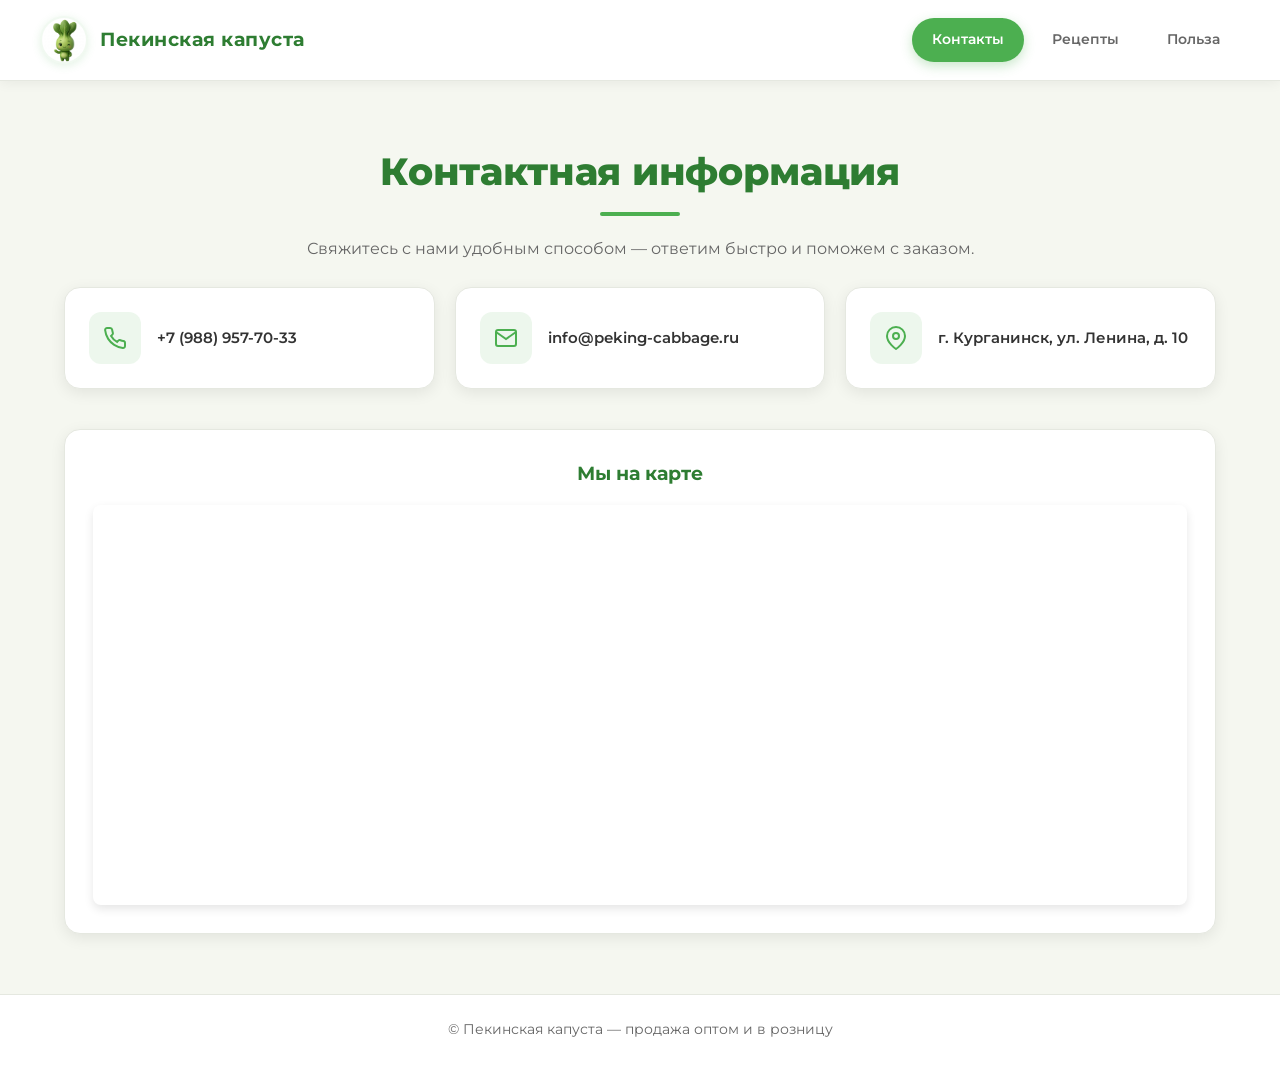
==== contacts.html @ 6d636953 "new everything(almost) :D" ====
<!DOCTYPE html>
<html lang="ru">

<head>
    <meta charset="UTF-8">
    <meta name="viewport" content="width=device-width, initial-scale=1.0">
    <title>Контакты — Пекинская капуста</title>
    <link href="https://fonts.googleapis.com/css2?family=Montserrat:wght@400;500;600;700&display=swap" rel="stylesheet">
    <link rel="stylesheet" href="stylew.css">
</head>

<body>
    <header>
        <div class="header-content">
            <div class="logo">
                <img src="mascot.jpg" alt="Маскот" class="logo-icon">
                <h1>Пекинская капуста</h1>
            </div>
            <nav>
                <a href="contacts.html" class="active">Контакты</a>
                <a href="recipes.html">Рецепты</a>
                <a href="benefits.html">Польза</a>
            </nav>
        </div>
    </header>

    <main>
        <section id="contact" class="contact-section">
            <h2>Контактная информация</h2>
            <p class="subtitle">Свяжитесь с нами удобным способом — ответим быстро и поможем с заказом.</p>

            <div class="contact-cards">
                <div class="contact-card">
                    <svg class="icon" viewBox="0 0 24 24" fill="none" stroke="currentColor" stroke-width="2">
                        <path d="M22 16.92v3a2 2 0 0 1-2.18 2 19.79 19.79 0 0 1-8.63-3.07 19.5 19.5 0 0 1-6-6 19.79 19.79 0 0 1-3.07-8.67A2 2 0 0 1 4.11 2h3a2 2 0 0 1 2 1.72c.127.96.361 1.903.7 2.81a2 2 0 0 1-.45 2.11L8.09 9.91a16 16 0 0 0 6 6l1.27-1.27a2 2 0 0 1 2.11-.45c.907.339 1.85.573 2.81.7A2 2 0 0 1 22 16.92z" />
                    </svg>
                    <a href="tel:+79889577033">+7 (988) 957-70-33</a>
                </div>

                <div class="contact-card">
                    <svg class="icon" viewBox="0 0 24 24" fill="none" stroke="currentColor" stroke-width="2">
                        <path d="M4 4h16c1.1 0 2 .9 2 2v12c0 1.1-.9 2-2 2H4c-1.1 0-2-.9-2-2V6c0-1.1.9-2 2-2z" />
                        <polyline points="22,6 12,13 2,6" />
                    </svg>
                    <a href="mailto:info@peking-cabbage.ru">info@peking-cabbage.ru</a>
                </div>

                <div class="contact-card">
                    <svg class="icon" viewBox="0 0 24 24" fill="none" stroke="currentColor" stroke-width="2">
                        <path d="M21 10c0 7-9 13-9 13s-9-6-9-13a9 9 0 0 1 18 0z" />
                        <circle cx="12" cy="10" r="3" />
                    </svg>
                    <span>г. Курганинск, ул. Ленина, д. 10</span>
                </div>
            </div>

            <div class="map-container">
                <h3>Мы на карте</h3>
                <iframe src="https://yandex.ru/map-widget/v1/?ll=44.884545%2C40.588839&z=16&pt=44.884545%2C40.588839"
                    width="100%" height="400" frameborder="0" allowfullscreen="true"
                    style="border:0; border-radius: 8px; box-shadow: 0 4px 10px rgba(0,0,0,0.1);"
                    loading="lazy"></iframe>
            </div>
        </section>
    </main>

    <footer>
        <p>© Пекинская капуста — продажа оптом и в розницу</p>
    </footer>
</body>

</html>
---- stylew.css ----
/* ============================================================
   БАЗОВЫЕ СТИЛИ — СВЕТЛАЯ ТЕМА
   ============================================================ */
:root {
    --primary: #4CAF50;
    --primary-dark: #2e7d32;
    --primary-light: #81C784;
    --bg: #f5f7f0;
    --bg-darker: #ffffff;
    --card-bg: #ffffff;
    --card-bg-hover: #f9fbf5;
    --text: #333333;
    --text-light: #666666;
    --border: #e5e8e0;
    --shadow: 0 4px 15px rgba(0, 0, 0, 0.08);
    --shadow-hover: 0 12px 32px rgba(76, 175, 80, 0.15);
    --radius: 16px;
    --radius-sm: 12px;
    --transition: 0.3s ease;
}

* {
    box-sizing: border-box;
    margin: 0;
    padding: 0;
}

html {
    scroll-behavior: smooth;
}

body {
    font-family: 'Montserrat', sans-serif;
    background: var(--bg);
    color: var(--text);
    line-height: 1.6;
    min-height: 100vh;
    display: flex;
    flex-direction: column;
}

/* ========== ШАПКА ========== */
header {
    background: var(--bg-darker);
    color: var(--text);
    padding: 16px 24px;
    text-align: left;
    box-shadow: 0 2px 12px rgba(0, 0, 0, 0.06);
    border-bottom: 1px solid var(--border);
    position: sticky;
    top: 0;
    z-index: 100;
    overflow: visible;
}

header::before {
    display: none;
}

.header-content {
    position: relative;
    z-index: 1;
    max-width: 1200px;
    margin: 0 auto;
    display: flex;
    align-items: center;
    justify-content: space-between;
    gap: 20px;
    flex-wrap: wrap;
}

.header-content > p {
    display: none;
}

.logo {
    display: flex;
    align-items: center;
    justify-content: flex-start;
    gap: 12px;
    margin-bottom: 0;
    flex: 0 0 auto;
}

.logo-icon {
    width: 48px;
    height: 48px;
    object-fit: cover;
    border-radius: 50%;
    flex-shrink: 0;
    display: block;
    background: rgba(76, 175, 80, 0.08);
    padding: 2px;
    box-shadow: 0 2px 8px rgba(76, 175, 80, 0.15);
}

header h1 {
    font-size: 1.2rem;
    font-weight: 700;
    letter-spacing: 0.5px;
    color: var(--primary-dark);
    line-height: 1.2;
}

nav {
    display: flex;
    gap: 8px;
    justify-content: flex-end;
    flex-wrap: wrap;
}

nav a {
    color: var(--text-light);
    text-decoration: none;
    font-weight: 600;
    font-size: 0.9rem;
    padding: 10px 20px;
    border-radius: 30px;
    background: transparent;
    transition: var(--transition);
}

nav a:hover {
    background: var(--bg);
    color: var(--primary-dark);
}

nav a.active {
    color: #ffffff;
    background: var(--primary);
    box-shadow: 0 4px 12px rgba(76, 175, 80, 0.3);
}

nav a.active:hover {
    color: #ffffff;
    background: var(--primary-dark);
}

/* ========== ОСНОВНОЙ КОНТЕНТ ========== */
main {
    flex: 1;
    background: var(--bg);
}

section {
    max-width: 1200px;
    margin: 0 auto;
    padding: 60px 24px;
    background: transparent;
    border-radius: 0;
    box-shadow: none;
    width: 100%;
}

h2 {
    text-align: center;
    color: var(--primary-dark);
    margin-bottom: 20px;
    font-size: clamp(1.6rem, 3.5vw, 2.4rem);
    font-weight: 800;
    letter-spacing: -0.3px;
    position: relative;
}

h2::after {
    content: "";
    display: block;
    width: 80px;
    height: 4px;
    background: var(--primary);
    margin: 10px auto 0;
    border-radius: 2px;
}

.subtitle {
    text-align: center;
    color: var(--text-light);
    margin-bottom: 25px;
}

/* ========== КОНТАКТЫ ========== */
.contact-cards {
    display: grid;
    grid-template-columns: repeat(auto-fit, minmax(280px, 1fr));
    gap: 20px;
    margin-bottom: 40px;
}

.contact-card {
    display: flex;
    align-items: center;
    gap: 16px;
    padding: 24px;
    background: var(--card-bg);
    border: 1px solid var(--border);
    border-radius: var(--radius);
    box-shadow: var(--shadow);
    transition: var(--transition);
    min-width: auto;
    flex: initial;
}

.contact-card:hover {
    background: var(--card-bg);
    border-color: var(--primary);
    transform: translateY(-4px);
    box-shadow: var(--shadow-hover);
}

.icon {
    width: 52px;
    height: 52px;
    padding: 14px;
    box-sizing: border-box;
    color: var(--primary);
    background: rgba(76, 175, 80, 0.1);
    border-radius: var(--radius-sm);
    flex-shrink: 0;
}

.contact-card a {
    color: var(--text);
    text-decoration: none;
    transition: var(--transition);
    font-weight: 600;
    font-size: 0.95rem;
    word-break: break-word;
}

.contact-card a:hover {
    color: var(--primary-dark);
    text-decoration: none;
}

.contact-card span {
    color: var(--text);
    font-weight: 600;
    font-size: 0.95rem;
    word-break: break-word;
}

/* ========== КАРТА ========== */
.map-container {
    background: var(--card-bg);
    border: 1px solid var(--border);
    border-radius: var(--radius);
    padding: 28px;
    margin-top: 20px;
    box-shadow: var(--shadow);
}

.map-container h3 {
    font-size: 1.2rem;
    font-weight: 700;
    color: var(--primary-dark);
    margin: 0 0 16px;
    text-align: center;
}

.map-container iframe {
    display: block;
    border-radius: var(--radius-sm);
    box-shadow: 0 8px 24px rgba(0, 0, 0, 0.1);
}

/* ========== ЗАГРУЗКА ФАЙЛА ========== */
.file-upload {
    text-align: center;
    margin-bottom: 30px;
}

.file-label {
    display: inline-block;
    padding: 12px 30px;
    background: var(--primary);
    color: #ffffff;
    border-radius: 30px;
    font-weight: 700;
    cursor: pointer;
    transition: var(--transition);
    box-shadow: 0 4px 20px rgba(76, 175, 80, 0.3);
    text-decoration: none;
}

.file-label:hover {
    background: var(--primary-dark);
    transform: translateY(-2px);
    box-shadow: 0 8px 30px rgba(76, 175, 80, 0.4);
}

input[type="file"] {
    display: none;
}

/* ========== КАРТОЧКИ РЕЦЕПТОВ ========== */
#recipes-container {
    display: flex;
    flex-direction: column;
    gap: 20px;
    margin-top: 20px;
}

.recipe {
    background: var(--card-bg);
    border: 1px solid var(--border);
    border-radius: var(--radius);
    padding: 28px;
    box-shadow: var(--shadow);
    transition: var(--transition);
    animation: fadeInUp 0.6s ease both;
    width: 100%;
}

.recipe:hover {
    border-color: var(--primary);
    transform: translateY(-4px);
    box-shadow: var(--shadow-hover);
}

@keyframes fadeInUp {
    from {
        opacity: 0;
        transform: translateY(30px);
    }
    to {
        opacity: 1;
        transform: translateY(0);
    }
}

.recipe h1 {
    font-size: 1.4rem;
    color: var(--primary-dark);
    margin-bottom: 15px;
    padding-bottom: 10px;
    border-bottom: 2px solid var(--primary-light);
}

.recipe h2,
.recipe h3,
.recipe h4 {
    color: var(--primary-dark);
    margin-top: 1.2em;
    margin-bottom: 0.5em;
    font-size: 1.15rem;
}

.recipe p {
    margin-bottom: 10px;
    line-height: 1.7;
    color: var(--text);
}

.recipe ul,
.recipe ol {
    margin-left: 25px;
    margin-bottom: 15px;
    color: var(--text);
}

.recipe li {
    margin-bottom: 5px;
}

.recipe strong,
.recipe b {
    color: var(--primary-dark);
}

.recipe img {
    max-width: 100%;
    height: auto;
    border-radius: var(--radius-sm);
    margin: 15px 0;
    display: block;
    box-shadow: 0 8px 24px rgba(0, 0, 0, 0.1);
    transition: transform 0.3s ease;
}

.recipe img:hover {
    transform: scale(1.02);
}

/* ========== АККОРДЕОН РЕЦЕПТОВ ========== */
.recipe-header {
    cursor: pointer;
    user-select: none;
    position: relative;
    padding-right: 35px;
}

.recipe-header::after {
    content: '▼';
    position: absolute;
    right: 0;
    top: 50%;
    transform: translateY(-50%);
    font-size: 0.8em;
    transition: transform 0.3s ease;
    color: var(--primary);
}

.recipe.active .recipe-header::after {
    transform: translateY(-50%) rotate(180deg);
}

.recipe-content {
    max-height: 0;
    overflow: hidden;
    transition: max-height 1s ease;
}

.recipe.active .recipe-content {
    max-height: 2000px;
}

.recipe-header h1,
.recipe-header h2 {
    margin: 0;
    margin-bottom: 0;
}

.recipe-summary {
    font-size: 0.95em;
    color: var(--text-light);
    margin: 5px 0 0 0;
    line-height: 1.5;
    font-style: italic;
    transition: opacity 1s ease, max-height 1s ease;
    max-height: 100px;
    overflow: hidden;
}

.recipe.active .recipe-summary {
    display: none;
    opacity: 0;
    max-height: 0;
}

/* ========== ФУТЕР ========== */
footer {
    background: var(--bg-darker);
    color: var(--text-light);
    text-align: center;
    padding: 24px;
    margin-top: auto;
    border-top: 1px solid var(--border);
    font-size: 0.85rem;
}

/* ========== АДАПТИВНОСТЬ ========== */
@media (max-width: 768px) {
    header {
        padding: 14px 16px;
    }

    .header-content {
        flex-direction: column;
        gap: 12px;
    }

    .logo {
        justify-content: center;
    }

    header h1 {
        font-size: 1rem;
    }

    .logo-icon {
        font-size: 1.6rem;
    }

    nav {
        width: 100%;
        justify-content: center;
        flex-wrap: wrap;
    }

    nav a {
        padding: 8px 16px;
        font-size: 0.85rem;
    }

    section {
        padding: 40px 16px;
    }

    .contact-cards {
        grid-template-columns: 1fr;
    }

    .map-container {
        padding: 20px;
    }

    .recipe {
        padding: 22px 18px;
    }
}

@media (max-width: 480px) {
    .contact-card {
        padding: 20px;
    }
}

/* ============================================================
   СТРАНИЦА «ПОЛЬЗА» — СВЕТЛАЯ ТЕМА
   ============================================================ */

:root {
    --ddx-dark: #f5f7f0;
    --ddx-darker: #ffffff;
    --ddx-card: #ffffff;
    --ddx-card-hover: #f9fbf5;
    --ddx-accent: #4CAF50;
    --ddx-accent-hover: #2e7d32;
    --ddx-text: #333333;
    --ddx-text-muted: #666666;
    --ddx-border: #e5e8e0;
    --ddx-radius: 16px;
    --ddx-radius-sm: 12px;
    --ddx-transition: 0.3s ease;
}

.benefits-page {
    background: var(--ddx-dark);
    color: var(--ddx-text);
    font-family: 'Montserrat', sans-serif;
    min-height: 100vh;
    display: flex;
    flex-direction: column;
}

.benefits-page main {
    flex: 1;
}

/* ---- Шапка ---- */
.benefits-page .site-header {
    background: var(--ddx-darker);
    padding: 16px 24px;
    position: sticky;
    top: 0;
    z-index: 100;
    border-bottom: 1px solid var(--ddx-border);
    box-shadow: 0 2px 12px rgba(0, 0, 0, 0.06);
}

.benefits-page .site-header::before {
    display: none;
}

.benefits-page .header-content {
    max-width: 1200px;
    margin: 0 auto;
    display: flex;
    align-items: center;
    justify-content: space-between;
    gap: 20px;
}

.benefits-page .logo {
    display: flex;
    align-items: center;
    gap: 12px;
    text-decoration: none;
    color: var(--primary-dark);
    font-weight: 700;
    font-size: 1.2rem;
}

.benefits-page .logo-icon {
    font-size: 2rem;
}

.benefits-page .logo-text {
    letter-spacing: 0.5px;
    color: var(--primary-dark);
}

.benefits-page .main-nav {
    display: flex;
    gap: 8px;
}

.benefits-page .main-nav a {
    color: var(--ddx-text-muted);
    text-decoration: none;
    font-weight: 600;
    font-size: 0.9rem;
    padding: 10px 20px;
    border-radius: 30px;
    transition: var(--ddx-transition);
    background: transparent;
}

.benefits-page .main-nav a:hover {
    color: var(--primary-dark);
    background: var(--ddx-dark);
}

.benefits-page .main-nav a.active {
    color: #ffffff;
    background: var(--ddx-accent);
}

/* ---- Hero ---- */
.benefits-hero {
    background: linear-gradient(135deg, #ffffff 0%, #eef6ea 100%);
    padding: 80px 24px 60px;
    text-align: center;
    position: relative;
    overflow: hidden;
}

.benefits-hero::before {
    content: "";
    position: absolute;
    top: -50%;
    left: -50%;
    width: 200%;
    height: 200%;
    background: radial-gradient(circle, rgba(76, 175, 80, 0.07) 1px, transparent 1px);
    background-size: 50px 50px;
    pointer-events: none;
}

.hero-content {
    position: relative;
    z-index: 1;
    max-width: 800px;
    margin: 0 auto;
}

.hero-badge {
    display: inline-block;
    background: rgba(76, 175, 80, 0.12);
    color: var(--primary-dark);
    font-size: 0.8rem;
    font-weight: 700;
    text-transform: uppercase;
    letter-spacing: 1.5px;
    padding: 8px 20px;
    border-radius: 30px;
    margin-bottom: 24px;
    border: 1px solid rgba(76, 175, 80, 0.3);
}

.benefits-hero h1 {
    font-size: clamp(2rem, 5vw, 3.2rem);
    font-weight: 800;
    line-height: 1.15;
    margin: 0 0 20px;
    color: var(--primary-dark);
    letter-spacing: -0.5px;
}

.hero-subtitle {
    font-size: 1.15rem;
    color: var(--ddx-text-muted);
    line-height: 1.7;
    max-width: 640px;
    margin: 0 auto;
}

/* ---- Блоки контента ---- */
.benefits-block {
    max-width: 1200px;
    margin: 0 auto;
    padding: 60px 24px;
    width: 100%;
    background: transparent;
}

.benefits-block-dark {
    background: var(--ddx-darker);
    max-width: 100%;
    padding: 60px 24px;
    border-top: 1px solid var(--ddx-border);
    border-bottom: 1px solid var(--ddx-border);
}

.benefits-block-dark > * {
    max-width: 1200px;
    margin-left: auto;
    margin-right: auto;
}

.section-header {
    text-align: center;
    margin-bottom: 48px;
}

.section-header h2 {
    font-size: clamp(1.6rem, 3.5vw, 2.4rem);
    font-weight: 800;
    color: var(--primary-dark);
    margin: 0 0 16px;
    text-align: center;
    position: static;
    letter-spacing: -0.3px;
}

.section-header h2::after {
    display: none;
}

.section-subtitle {
    color: var(--ddx-text-muted);
    font-size: 1.05rem;
    line-height: 1.7;
    max-width: 680px;
    margin: 0 auto;
    text-align: center;
}

.block-subtitle {
    font-size: 1.4rem;
    font-weight: 700;
    color: var(--primary-dark);
    margin: 48px 0 24px;
    text-align: center;
}

/* ---- Сетка карточек ---- */
.benefits-grid {
    display: grid;
    grid-template-columns: repeat(auto-fill, minmax(300px, 1fr));
    gap: 20px;
}

.benefits-grid-compact {
    grid-template-columns: repeat(auto-fill, minmax(260px, 1fr));
    gap: 16px;
}

/* ---- Карточка пользы ---- */
.benefit-card {
    background: var(--ddx-card);
    border: 1px solid var(--ddx-border);
    border-radius: var(--ddx-radius);
    padding: 28px 24px;
    transition: var(--ddx-transition);
    display: flex;
    flex-direction: column;
    gap: 12px;
    box-shadow: 0 2px 10px rgba(0, 0, 0, 0.04);
}

.benefit-card:hover {
    background: var(--ddx-card-hover);
    border-color: var(--ddx-accent);
    transform: translateY(-4px);
    box-shadow: 0 12px 32px rgba(76, 175, 80, 0.15);
}

.benefit-icon {
    font-size: 1.8rem;
    line-height: 1;
    width: 52px;
    height: 52px;
    display: flex;
    align-items: center;
    justify-content: center;
    background: rgba(76, 175, 80, 0.1);
    border-radius: var(--ddx-radius-sm);
    flex-shrink: 0;
}

.benefit-card h3 {
    font-size: 1.05rem;
    font-weight: 700;
    color: var(--primary-dark);
    margin: 0;
    line-height: 1.35;
}

.benefit-card h4 {
    font-size: 0.95rem;
    font-weight: 700;
    color: var(--primary-dark);
    margin: 0;
    line-height: 1.35;
}

.benefit-card p {
    font-size: 0.9rem;
    color: var(--ddx-text-muted);
    line-height: 1.65;
    margin: 0;
}

.benefit-card-compact {
    padding: 22px 20px;
    gap: 10px;
}

.benefit-card-compact .benefit-icon {
    width: 44px;
    height: 44px;
    font-size: 1.4rem;
}

/* ---- Вводная карточка ---- */
.benefits-intro-card {
    background: var(--ddx-card);
    border: 1px solid var(--ddx-border);
    border-radius: var(--ddx-radius);
    padding: 36px 32px;
    margin-bottom: 24px;
    box-shadow: 0 2px 10px rgba(0, 0, 0, 0.04);
}

.benefits-intro-card h3 {
    font-size: 1.3rem;
    font-weight: 700;
    color: var(--primary-dark);
    margin: 0 0 16px;
}

.benefits-intro-card p {
    color: var(--ddx-text-muted);
    line-height: 1.75;
    font-size: 0.95rem;
    margin-bottom: 12px;
}

.benefits-intro-card p:last-child {
    margin-bottom: 0;
}

/* ---- Выделенная карточка ---- */
.benefits-highlight-card {
    background: linear-gradient(135deg, rgba(76, 175, 80, 0.08), rgba(76, 175, 80, 0.02));
    border: 1px solid rgba(76, 175, 80, 0.3);
    border-radius: var(--ddx-radius);
    padding: 36px 32px;
    margin: 24px auto;
}

.benefits-highlight-card h3 {
    font-size: 1.25rem;
    font-weight: 700;
    color: var(--primary-dark);
    margin: 0 0 16px;
}

.benefits-highlight-card p {
    color: var(--ddx-text-muted);
    line-height: 1.75;
    font-size: 0.95rem;
    margin: 0;
}

/* ---- Карточка-лайфхак ---- */
.benefits-tip-card {
    display: flex;
    gap: 20px;
    background: var(--ddx-card);
    border: 1px solid var(--ddx-border);
    border-radius: var(--ddx-radius);
    padding: 28px;
    margin: 24px auto;
    align-items: flex-start;
    box-shadow: 0 2px 10px rgba(0, 0, 0, 0.04);
}

.tip-icon {
    font-size: 2rem;
    flex-shrink: 0;
    width: 56px;
    height: 56px;
    display: flex;
    align-items: center;
    justify-content: center;
    background: rgba(76, 175, 80, 0.1);
    border-radius: var(--ddx-radius-sm);
}

.tip-content h3 {
    font-size: 1.1rem;
    font-weight: 700;
    color: var(--primary-dark);
    margin: 0 0 8px;
}

.tip-content p {
    color: var(--ddx-text-muted);
    line-height: 1.7;
    font-size: 0.92rem;
    margin: 0;
}

/* ---- Примечание ---- */
.benefits-note {
    text-align: center;
    color: var(--ddx-text-muted);
    font-size: 0.95rem;
    margin-top: 32px;
    padding: 0 16px;
}

/* ---- CTA-блок ---- */
.benefits-cta {
    max-width: 800px;
    margin: 0 auto;
    padding: 60px 24px 80px;
    text-align: center;
}

.benefits-cta h2 {
    font-size: clamp(1.5rem, 3vw, 2rem);
    font-weight: 800;
    color: var(--primary-dark);
    margin: 0 0 16px;
    position: static;
}

.benefits-cta h2::after {
    display: none;
}

.benefits-cta p {
    color: var(--ddx-text-muted);
    font-size: 1.05rem;
    line-height: 1.7;
    margin-bottom: 32px;
}

.btn-primary {
    display: inline-block;
    background: var(--ddx-accent);
    color: #ffffff;
    font-weight: 700;
    font-size: 1rem;
    padding: 16px 40px;
    border-radius: 30px;
    text-decoration: none;
    transition: var(--ddx-transition);
    box-shadow: 0 4px 20px rgba(76, 175, 80, 0.3);
}

.btn-primary:hover {
    background: var(--ddx-accent-hover);
    transform: translateY(-2px);
    box-shadow: 0 8px 30px rgba(76, 175, 80, 0.4);
}

/* ---- Футер ---- */
.benefits-page .site-footer {
    background: var(--ddx-darker);
    border-top: 1px solid var(--ddx-border);
    color: var(--ddx-text-muted);
    text-align: center;
    padding: 24px;
    font-size: 0.85rem;
}

/* ---- Адаптивность ---- */
@media (max-width: 768px) {
    .benefits-page .header-content {
        flex-direction: column;
        gap: 12px;
    }

    .benefits-page .main-nav {
        width: 100%;
        justify-content: center;
        flex-wrap: wrap;
    }

    .benefits-page .main-nav a {
        padding: 8px 16px;
        font-size: 0.85rem;
    }

    .benefits-hero {
        padding: 60px 20px 40px;
    }

    .benefits-block {
        padding: 40px 16px;
    }

    .benefits-block-dark {
        padding: 40px 16px;
    }

    .benefits-grid {
        grid-template-columns: 1fr;
    }

    .benefits-grid-compact {
        grid-template-columns: 1fr;
    }

    .benefits-intro-card {
        padding: 24px 20px;
    }

    .benefits-highlight-card {
        padding: 24px 20px;
    }

    .benefits-tip-card {
        flex-direction: column;
        padding: 24px 20px;
    }

    .benefits-cta {
        padding: 40px 20px 60px;
    }
}

@media (max-width: 480px) {
    .benefits-page .logo-text {
        font-size: 1rem;
    }

    .benefit-card {
        padding: 22px 18px;
    }

    .hero-badge {
        font-size: 0.7rem;
        padding: 6px 14px;
    }
}
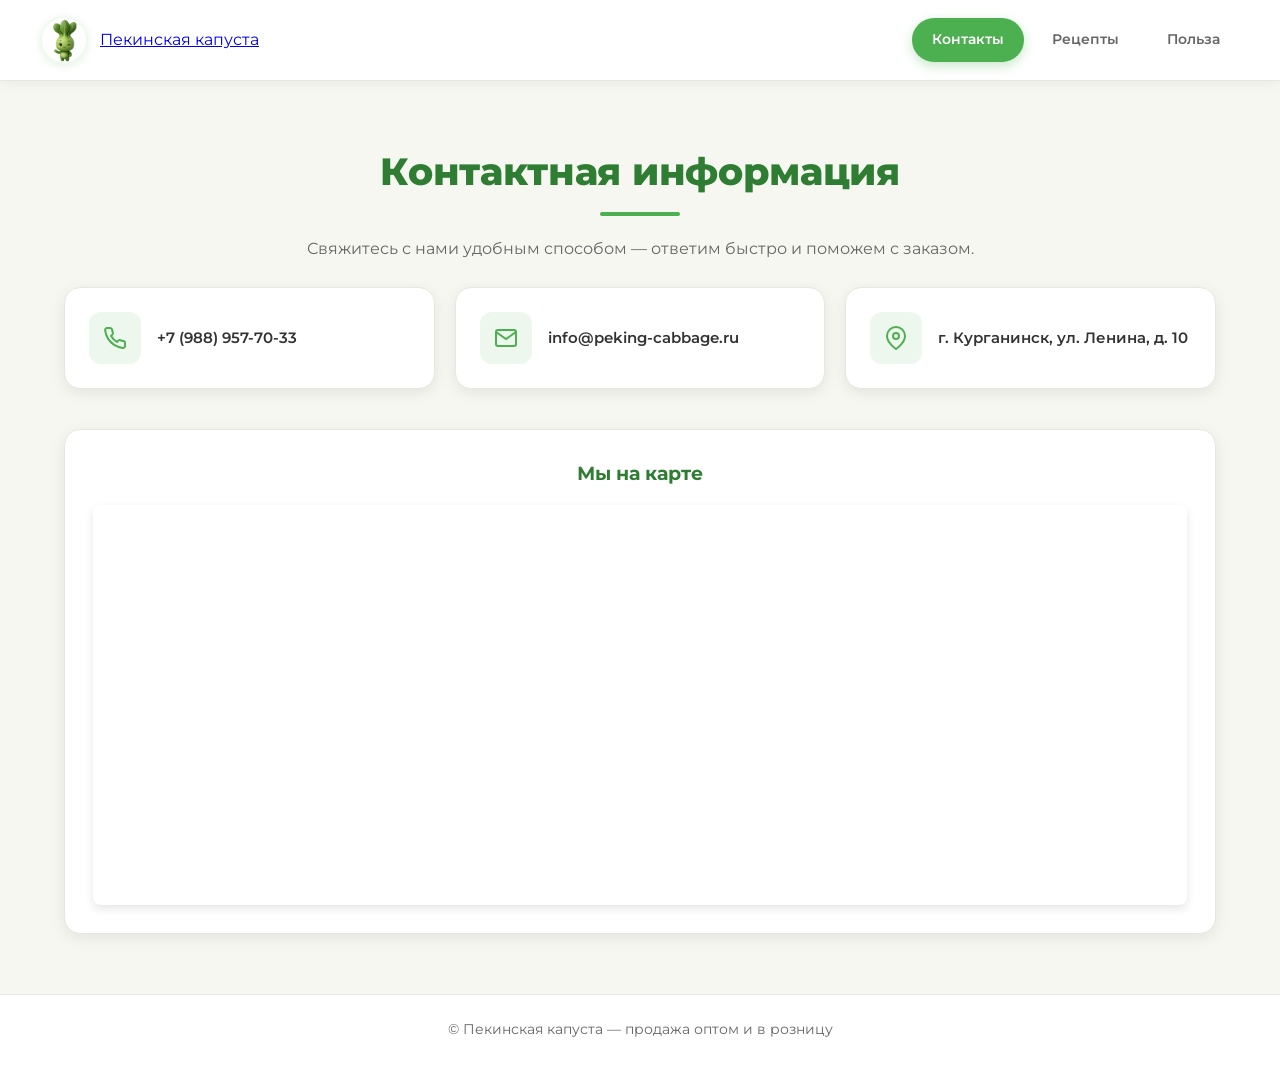
==== commit c3a1b725: "Add files via upload" ====
--- a/contacts.html
+++ b/contacts.html
@@ -12,14 +12,14 @@
 <body>
     <header>
         <div class="header-content">
-            <div class="logo">
+            <a href="index.html" class="logo">
                 <img src="mascot.jpg" alt="Маскот" class="logo-icon">
-                <h1>Пекинская капуста</h1>
-            </div>
+                <span class="logo-text">Пекинская капуста</span>
+            </a>
             <nav>
                 <a href="contacts.html" class="active">Контакты</a>
                 <a href="recipes.html">Рецепты</a>
-                <a href="benefits.html">Польза</a>
+                <a href="index.html">Польза</a>
             </nav>
         </div>
     </header>
@@ -32,7 +32,8 @@
             <div class="contact-cards">
                 <div class="contact-card">
                     <svg class="icon" viewBox="0 0 24 24" fill="none" stroke="currentColor" stroke-width="2">
-                        <path d="M22 16.92v3a2 2 0 0 1-2.18 2 19.79 19.79 0 0 1-8.63-3.07 19.5 19.5 0 0 1-6-6 19.79 19.79 0 0 1-3.07-8.67A2 2 0 0 1 4.11 2h3a2 2 0 0 1 2 1.72c.127.96.361 1.903.7 2.81a2 2 0 0 1-.45 2.11L8.09 9.91a16 16 0 0 0 6 6l1.27-1.27a2 2 0 0 1 2.11-.45c.907.339 1.85.573 2.81.7A2 2 0 0 1 22 16.92z" />
+                        <path
+                            d="M22 16.92v3a2 2 0 0 1-2.18 2 19.79 19.79 0 0 1-8.63-3.07 19.5 19.5 0 0 1-6-6 19.79 19.79 0 0 1-3.07-8.67A2 2 0 0 1 4.11 2h3a2 2 0 0 1 2 1.72c.127.96.361 1.903.7 2.81a2 2 0 0 1-.45 2.11L8.09 9.91a16 16 0 0 0 6 6l1.27-1.27a2 2 0 0 1 2.11-.45c.907.339 1.85.573 2.81.7A2 2 0 0 1 22 16.92z" />
                     </svg>
                     <a href="tel:+79889577033">+7 (988) 957-70-33</a>
                 </div>
